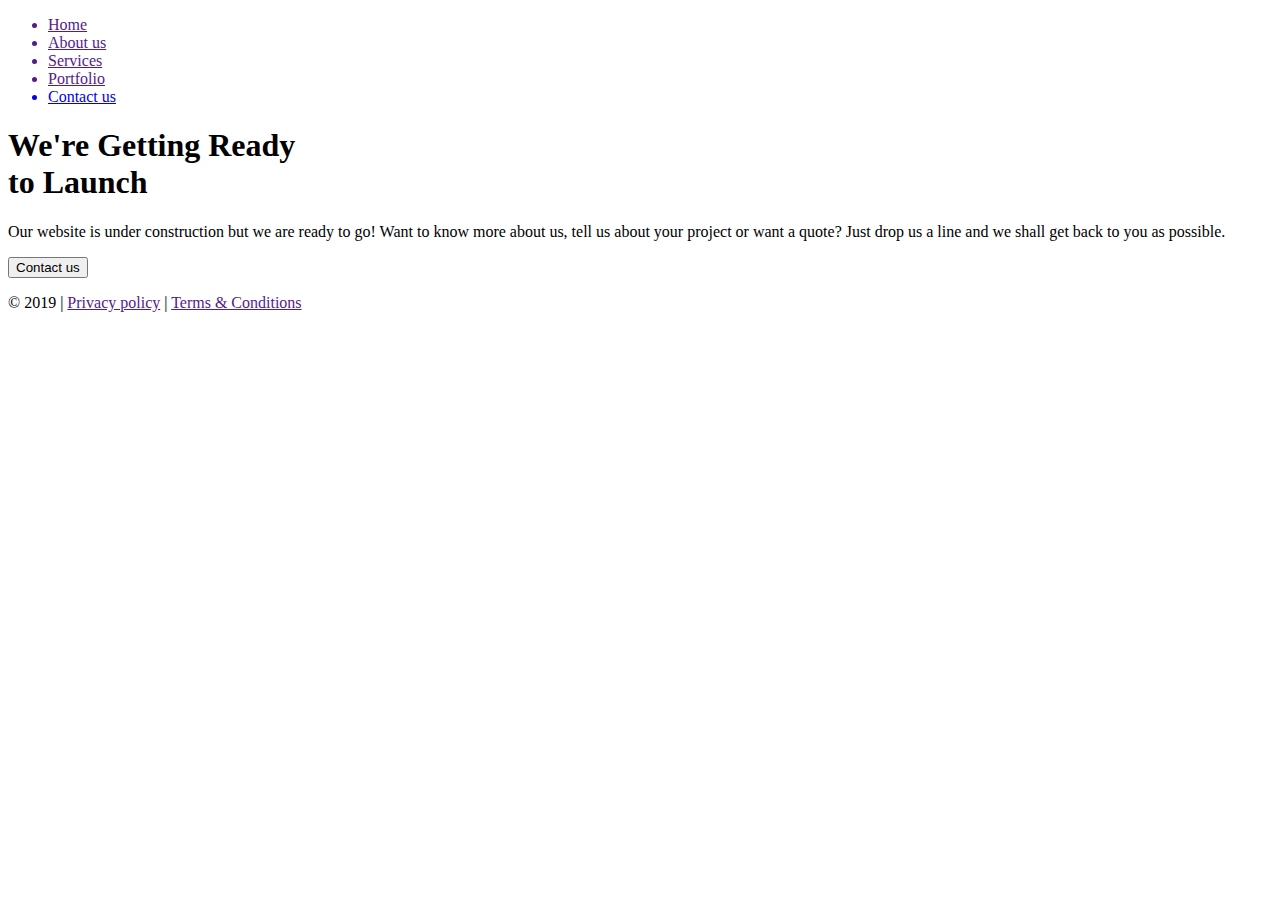
==== index.html @ 1bc379af "Add files via upload" ====
<!DOCTYPE html>
<html>
<head>

	<title>K3 Media</title>


<!-- Yandex.Metrika counter -->
<script type="text/javascript" >
   (function(m,e,t,r,i,k,a){m[i]=m[i]||function(){(m[i].a=m[i].a||[]).push(arguments)};
   m[i].l=1*new Date();k=e.createElement(t),a=e.getElementsByTagName(t)[0],k.async=1,k.src=r,a.parentNode.insertBefore(k,a)})
   (window, document, "script", "https://mc.yandex.ru/metrika/tag.js", "ym");

   ym(56202607, "init", {
        clickmap:true,
        trackLinks:true,
        accurateTrackBounce:true,
        webvisor:true,
        ecommerce:"dataLayer"
   });
</script>
<noscript><div><img src="https://mc.yandex.ru/watch/56202607" style="position:absolute; left:-9999px;" alt="" /></div></noscript>
<!-- /Yandex.Metrika counter -->





<!-- Global site tag (gtag.js) - Google Analytics -->
<script async src="https://www.googletagmanager.com/gtag/js?id=T52NXE4HHP"></script>
<script>
  window.dataLayer = window.dataLayer || [];
  function gtag(){dataLayer.push(arguments);}
  gtag('js', new Date());

  gtag('config', 'T52NXE4HHP');
</script>









	

	<meta charset="utf-8">
	<!-- <META NAME="robots" CONTENT="noindex,nofollow"> -->
	<meta name="viewport" content="width=device-width, initial-scale=1">
	<meta name="description" content="">
	<meta name="keywords" content="">
	<link rel="icon" type="image/ico" href="pictures/k3logo.png" />
	<link rel="stylesheet" type="text/css" href="css/k3styling.css">
	<link rel="stylesheet" type="text/css" href="css/all.css">

</head>

<body>

	<div id="top">

			<div class="home_logo"><a href=""></a></div>
			
			
			<div class="menu">
				<ul>
					<a href=""><li>Home</li></a>
					<a href=""><li>About us</li></a>
					<a href=""><li>Services</li></a>
					<a href=""><li>Portfolio</li></a>
					<a href="mailto:info@k3media.net"><li>Contact us</li></a>
				</ul>
			</div>
		
	</div>






	<main>

		<div class="mobile_logo">
			<i class="fas fa-bars"></i>
			<div class="img"></div>
			<i class="fas fa-search"></i>
		</div>

		<h1>We're Getting Ready<br>to Launch</h1>
		
		<div class="right_msg">
			<p>Our website is under construction but we are ready to go!
				Want to know more about us, tell us about your project or want a quote?
				Just drop us a line and we shall get back to you as possible.
			</p>
			<a href="mailto:info@k3media.net" title="Reach out to us"><button>Contact us</button></a>	
		</div>
		

	</main>



	<footer>
		<div id="footer_left">
			<a href="https://web.facebook.com/K3MediaKE"><i class="fab fa-facebook"></i></a>			
			<a href=""><i class="fab fa-twitter"></i></a>
			<a href="https://www.youtube.com/channel/UCIXK1anv6RQ49JodH1cbdCA"><i class="fab fa-youtube"></i></a>
			<a href=""><i class="fab fa-instagram"></i></a>
			<a href=""><i class="fab fa-google-plus"></i></a>		
		</div>

		<div id="footer_right">
			<p>
				&copy 2019 
				|
				<a href="">Privacy policy</a>
				|
				<a href="">Terms & Conditions</a>
			</p>
			
		</div>

	</footer>



		


</body>
</html>
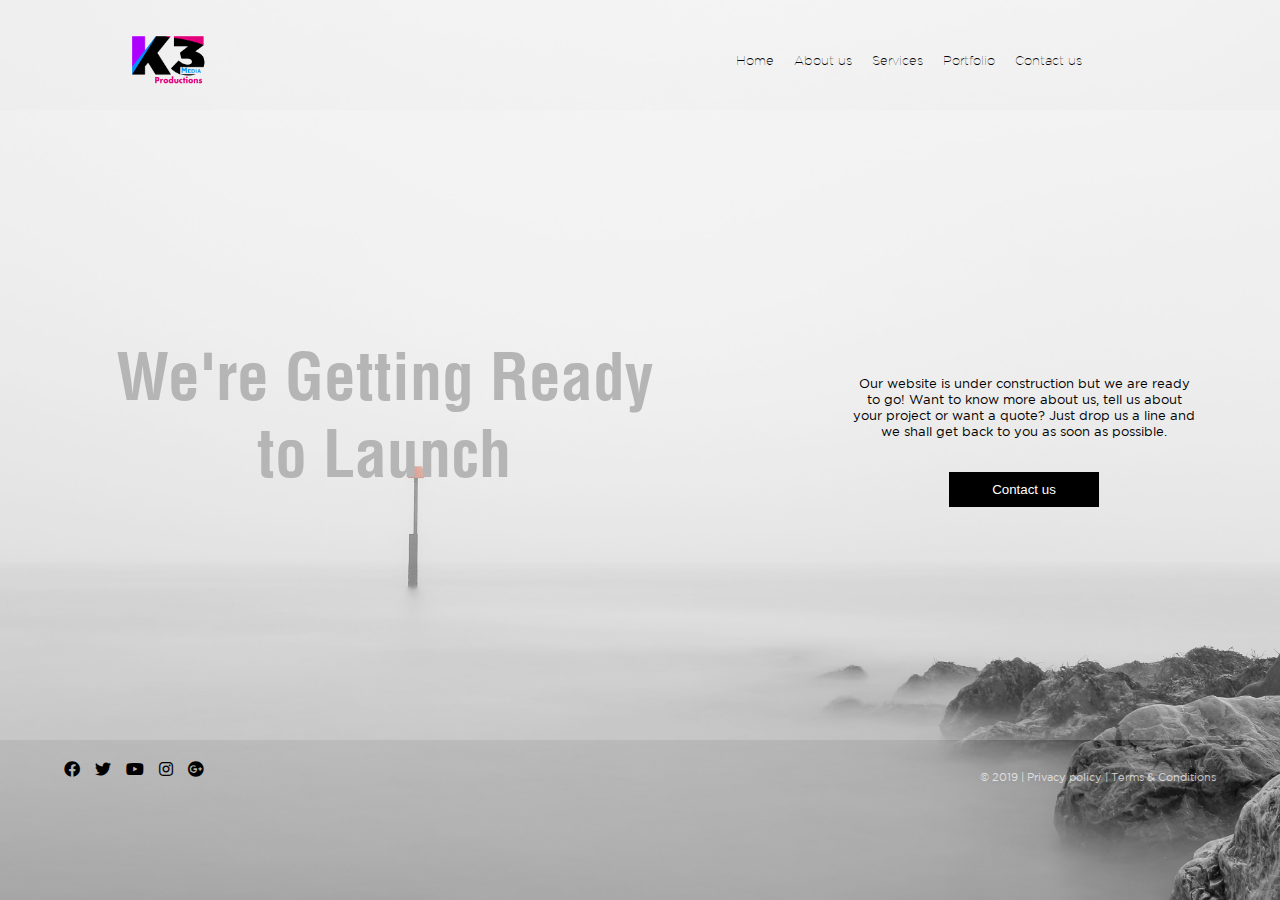
==== commit 975c5183: "Update index.html" ====
--- a/index.html
+++ b/index.html
@@ -94,7 +94,7 @@
 		<div class="right_msg">
 			<p>Our website is under construction but we are ready to go!
 				Want to know more about us, tell us about your project or want a quote?
-				Just drop us a line and we shall get back to you as possible.
+				Just drop us a line and we shall get back to you as soon as possible.
 			</p>
 			<a href="mailto:info@k3media.net" title="Reach out to us"><button>Contact us</button></a>	
 		</div>
@@ -132,4 +132,4 @@
 
 
 </body>
-</html>+</html>
--- a/css/k3styling.css
+++ b/css/k3styling.css
@@ -0,0 +1,251 @@
+@font-face {
+  font-family: Gotham-Thin;
+  src: url(../fonts/Gotham-Thin.ttf);
+}
+
+@font-face {
+  font-family: Gotham-Book;
+  src: url(../fonts/Gotham-Book.ttf);
+}
+
+@font-face {
+  font-family: Gotham-Bold;
+  src: url(../fonts/Gotham-Bold.ttf);
+}
+
+@font-face {
+  font-family: HelveticaLTStd-BoldCond_0;
+  src: url(../fonts/HelveticaLTStd-BoldCond_0.otf);
+}
+
+body{
+	margin:0;
+	padding: 0;
+	background: url('../pictures/carl-revell-WoXTQPBUbPU-unsplash.jpg') no-repeat;
+	/* background: url('../pictures/geoffrey-arduini-ea9Zg7HkFXQ-unsplash.jpg') no-repeat; */
+	background-size: cover;
+	background-attachment: fixed;
+	background-position: center;
+	display: flex;
+	flex-direction: column;
+	align-items: center;
+	justify-content: center;
+}
+
+
+#top{
+	display: flex;
+	justify-content: space-between;	
+	padding: 20px 0 0 0;
+	width: 80vw;
+	height: 10vh;
+}
+
+#top .home_logo{
+	background: url('../pictures/k3logo.png') no-repeat;
+	background-size: contain;
+	width: 80px;
+}
+
+
+#top .menu{
+	/* width: 35vw; */
+	/* background: red; */
+	padding-right: 50px;
+}
+
+#top .menu a{
+	color: black;
+	text-decoration: none;
+}
+
+#top .menu a:hover{
+	color: #e3007b;
+}
+
+#top .menu ul{
+	list-style-type: none;
+	font-family: Gotham-Thin;
+	font-size: 0.8rem;
+}
+
+#top .menu ul li{
+	float: left;
+	padding: 20px 20px 0 0;
+}
+
+
+main{
+	display: flex;
+	justify-content: space-between;
+	align-items: center;
+	flex-wrap: wrap;
+	background: rgba(255,255,255,.2);
+	height: 70vh;
+	width: 100vw;
+	
+}
+
+main .mobile_logo{
+	display: none;
+	
+	align-content: center;
+	justify-content: space-between;
+	height: 60px; 
+	width: 100vw;
+	padding: 10px;
+
+}
+
+main .mobile_logo i{
+	font-size: 1.8rem;
+	padding: 15px 0 0 10px;
+	color: #000;
+}
+
+main .mobile_logo .img{
+	height: 60px;
+	width: 60px;
+	background: url('../pictures/k3logo.png') no-repeat;
+	background-size: contain;
+	border: none;
+}
+
+
+main h1{
+	font-family: HelveticaLTStd-BoldCond_0;
+	font-weight: normal;
+	font-size: 4rem;
+	text-align: center;
+	width: 60vw;
+	color: #b5b5b5;
+}
+
+main .right_msg{
+	display: flex;
+	flex-direction: column;
+	align-items: center;
+	justify-content: center;
+	margin: auto;
+	width: 30vw;
+	
+	padding: 0px;
+	height: 70vh;
+	font-family: Gotham-Book;
+}
+
+main .right_msg p{
+	padding: 20px;
+	text-align: center;
+	font-size: 0.8rem;
+}
+
+main .right_msg button{
+	width: 150px;
+	padding: 10px;
+	border: none;
+	background: black;
+	color: white;
+}
+
+main .right_msg button:hover{
+	background: none;
+	color: #ae00ff;
+	font-weight: bold;
+	border: 1px solid #0090ff;
+	cursor: pointer;
+}
+
+footer{
+	display: flex;
+	justify-content: space-between;
+	/* background: blue;  */
+	height: 5vh;
+	width: 90vw;
+	padding: 20px 0 0 0;
+	font-family: Gotham-Book;
+}
+
+footer .footer_left{
+	display: flex;
+	align-items: center;	
+	justify-content: center;
+	margin: auto;
+}
+
+
+
+footer i{
+	padding: 0 10px 0 0;
+}
+
+footer a{
+	color: black;
+	text-decoration: none;
+}
+
+footer a:hover{
+	color: #e3007b;
+}
+
+footer p{
+	font-size: 0.7rem;
+	color: rgba(255,255,255,0.7);
+}
+
+#footer_right a{
+	color: rgba(255,255,255,0.7);
+}
+
+
+
+
+
+
+
+@media only screen and (max-width: 425px){
+	#top{
+		display: none;
+	}
+
+	main .mobile_logo{
+		display: flex;
+	}
+
+	main{
+		height: 90vh;
+		align-items: flex-start;
+		
+	}
+
+	main h1{
+		width: 100vw;
+		font-size: 2rem;
+		height: 10px;
+	}
+
+	main .right_msg{
+		width: 100vw;
+		padding: 0;
+		height: auto;
+	}
+
+	footer{
+		justify-content: center;
+
+	}
+
+	footer .footer_left{
+		width: 50vw;
+		background: red;
+	}
+
+	footer i{
+		padding: 0 20px 0 0;
+		font-size: 1.2rem;
+	}
+
+	footer p{
+		display: none;
+	}
+}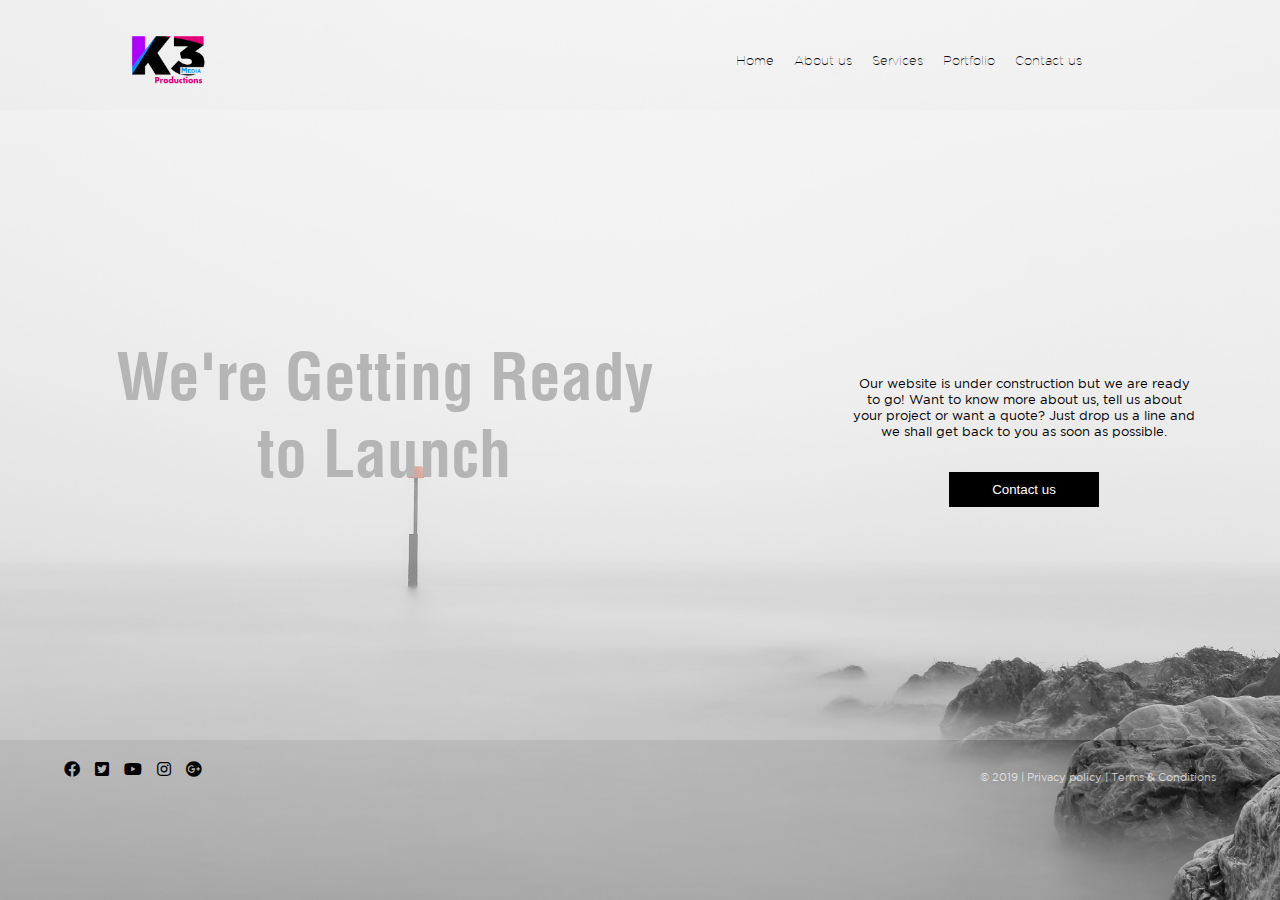
==== commit 61c8a02e: "Update index.html" ====
--- a/index.html
+++ b/index.html
@@ -107,7 +107,7 @@
 	<footer>
 		<div id="footer_left">
 			<a href="https://web.facebook.com/K3MediaKE"><i class="fab fa-facebook"></i></a>			
-			<a href=""><i class="fab fa-twitter"></i></a>
+			<a href=""><i class="fab fa-twitter-square"></i></a>
 			<a href="https://www.youtube.com/channel/UCIXK1anv6RQ49JodH1cbdCA"><i class="fab fa-youtube"></i></a>
 			<a href=""><i class="fab fa-instagram"></i></a>
 			<a href=""><i class="fab fa-google-plus"></i></a>		
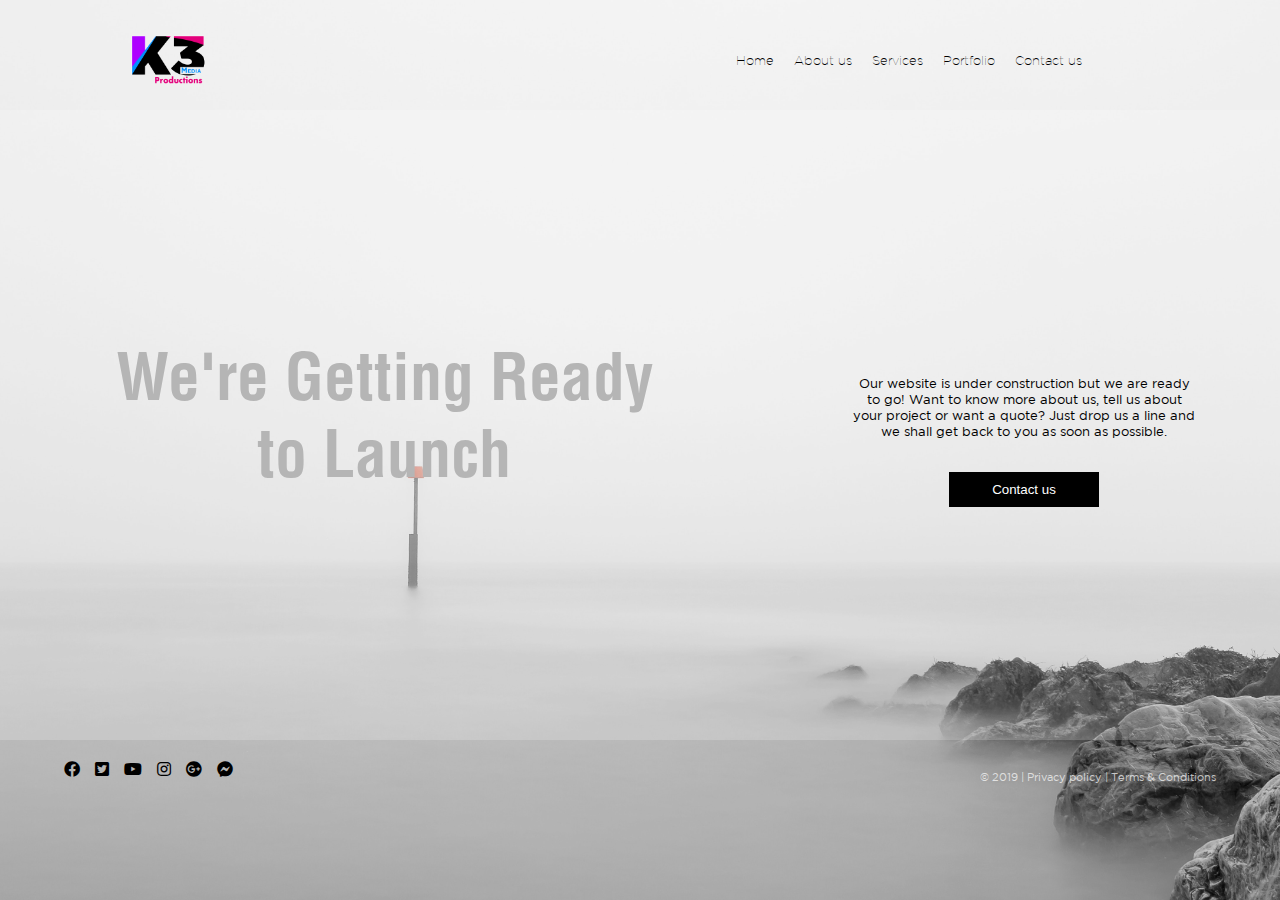
==== commit 8f03c183: "Update index.html" ====
--- a/index.html
+++ b/index.html
@@ -110,7 +110,8 @@
 			<a href=""><i class="fab fa-twitter-square"></i></a>
 			<a href="https://www.youtube.com/channel/UCIXK1anv6RQ49JodH1cbdCA"><i class="fab fa-youtube"></i></a>
 			<a href=""><i class="fab fa-instagram"></i></a>
-			<a href=""><i class="fab fa-google-plus"></i></a>		
+			<a href=""><i class="fab fa-google-plus"></i></a>
+			<a href="m.me/K3MediaKE"><i class="fab fa-facebook-messenger"></i></a>
 		</div>
 
 		<div id="footer_right">
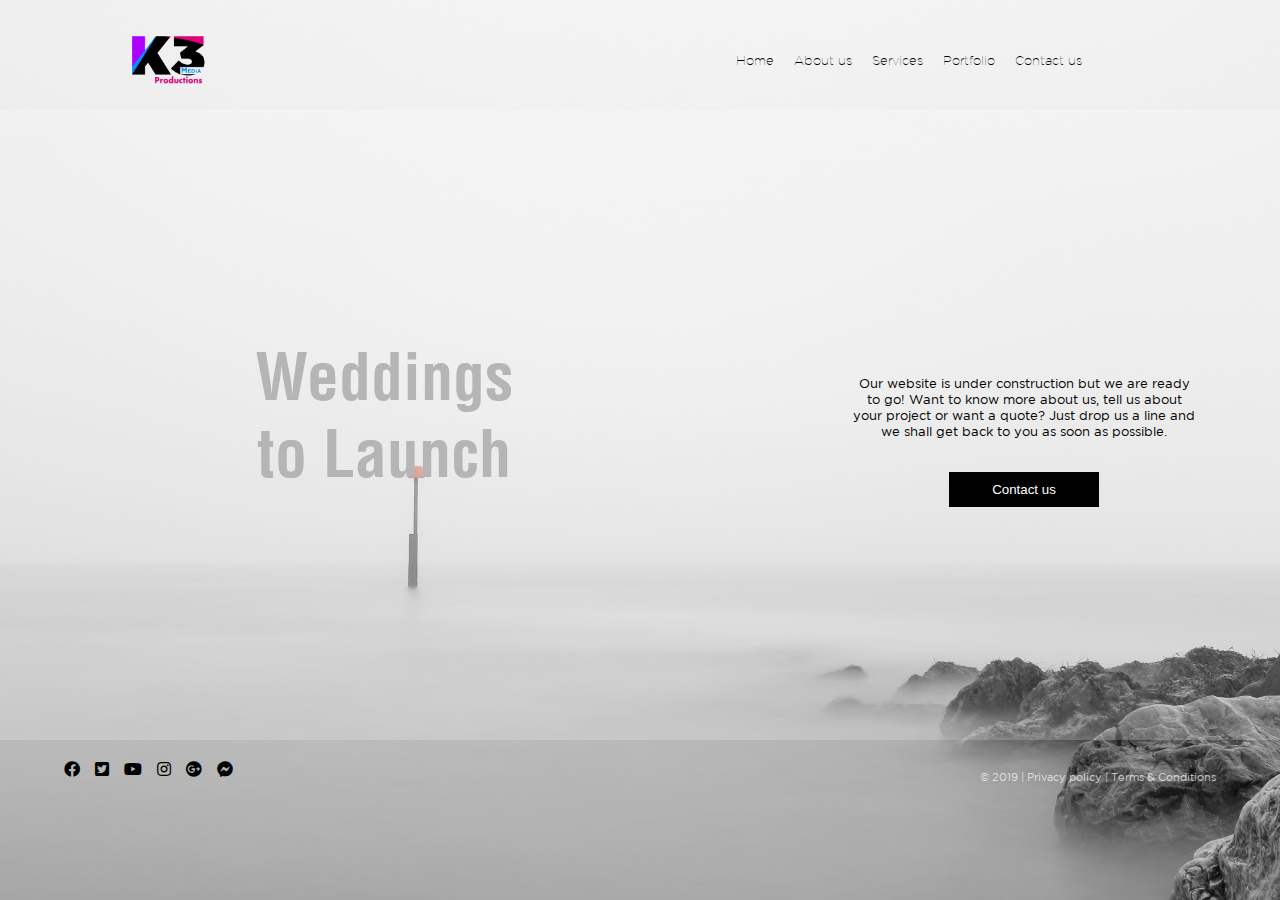
==== commit 7a7f93e1: "Update index.html" ====
--- a/index.html
+++ b/index.html
@@ -27,14 +27,15 @@
 
 
 <!-- Global site tag (gtag.js) - Google Analytics -->
-<script async src="https://www.googletagmanager.com/gtag/js?id=T52NXE4HHP"></script>
+<script async src="https://www.googletagmanager.com/gtag/js?id=UA-126725333-7"></script>
 <script>
   window.dataLayer = window.dataLayer || [];
   function gtag(){dataLayer.push(arguments);}
   gtag('js', new Date());
 
-  gtag('config', 'T52NXE4HHP');
+  gtag('config', 'UA-126725333-7');
 </script>
+
 
 
 
@@ -89,7 +90,7 @@
 			<i class="fas fa-search"></i>
 		</div>
 
-		<h1>We're Getting Ready<br>to Launch</h1>
+		<h1>Weddings<br>to Launch</h1>
 		
 		<div class="right_msg">
 			<p>Our website is under construction but we are ready to go!
@@ -111,7 +112,7 @@
 			<a href="https://www.youtube.com/channel/UCIXK1anv6RQ49JodH1cbdCA"><i class="fab fa-youtube"></i></a>
 			<a href=""><i class="fab fa-instagram"></i></a>
 			<a href=""><i class="fab fa-google-plus"></i></a>
-			<a href="m.me/K3MediaKE"><i class="fab fa-facebook-messenger"></i></a>
+			<a href="https://m.me/K3MediaKE"><i class="fab fa-facebook-messenger"></i></a>
 		</div>
 
 		<div id="footer_right">
--- a/css/k3styling.css
+++ b/css/k3styling.css
@@ -81,7 +81,7 @@
 	align-items: center;
 	flex-wrap: wrap;
 	background: rgba(255,255,255,.2);
-	height: 70vh;
+	
 	width: 100vw;
 	
 }
@@ -248,4 +248,4 @@
 	footer p{
 		display: none;
 	}
-}+}
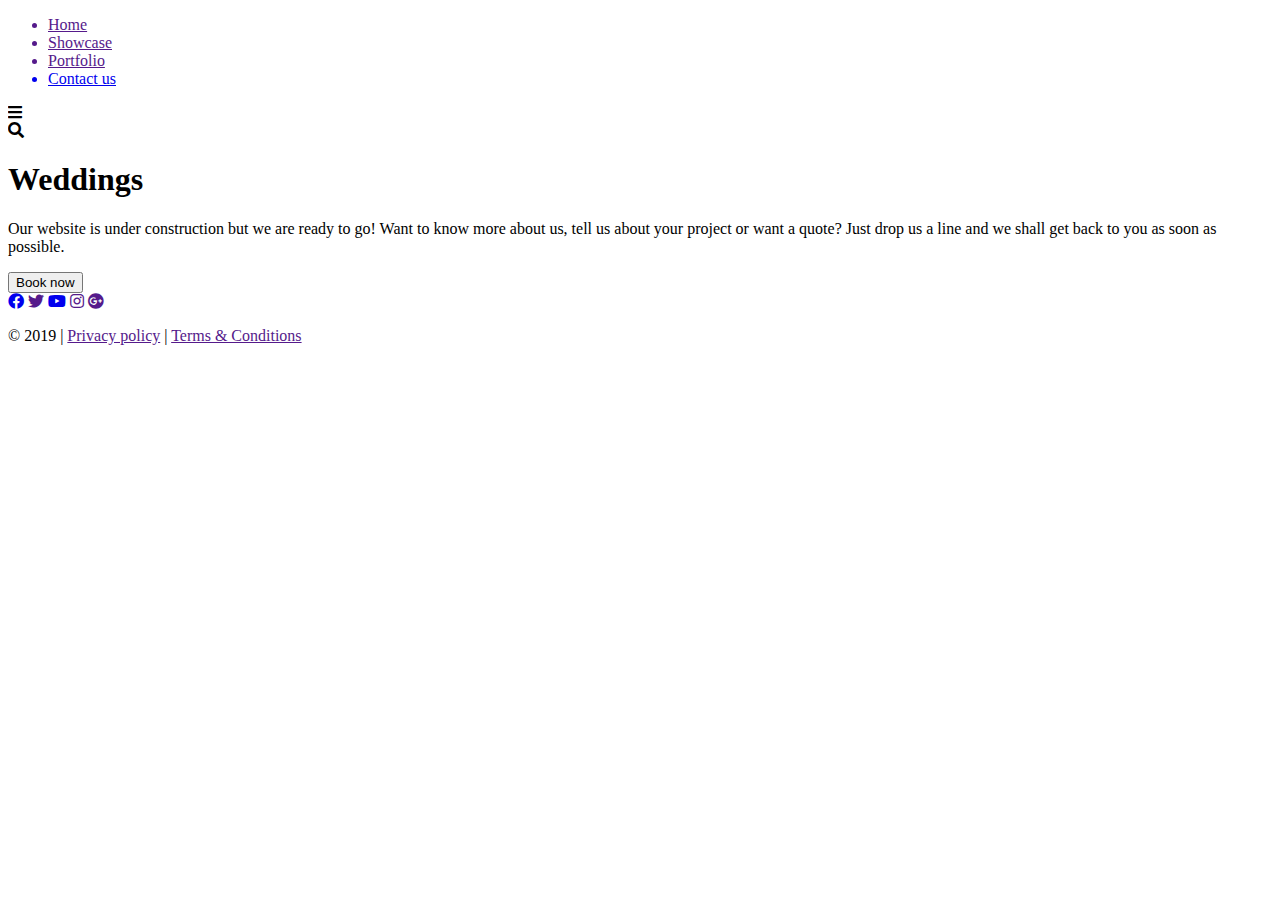
==== commit 583e8164: "Update index.html" ====
--- a/index.html
+++ b/index.html
@@ -50,10 +50,10 @@
 	<meta charset="utf-8">
 	<!-- <META NAME="robots" CONTENT="noindex,nofollow"> -->
 	<meta name="viewport" content="width=device-width, initial-scale=1">
-	<meta name="description" content="">
-	<meta name="keywords" content="">
+	<meta name="description" content="k3 Media Weddings">
+	<meta name="keywords" content="Weddings">
 	<link rel="icon" type="image/ico" href="pictures/k3logo.png" />
-	<link rel="stylesheet" type="text/css" href="css/k3styling.css">
+	<link rel="stylesheet" type="text/css" href="css/k3WeddingsStyling.css">
 	<link rel="stylesheet" type="text/css" href="css/all.css">
 
 </head>
@@ -68,8 +68,7 @@
 			<div class="menu">
 				<ul>
 					<a href=""><li>Home</li></a>
-					<a href=""><li>About us</li></a>
-					<a href=""><li>Services</li></a>
+					<a href=""><li>Showcase</li></a>
 					<a href=""><li>Portfolio</li></a>
 					<a href="mailto:info@k3media.net"><li>Contact us</li></a>
 				</ul>
@@ -90,14 +89,14 @@
 			<i class="fas fa-search"></i>
 		</div>
 
-		<h1>Weddings<br>to Launch</h1>
-		
+
 		<div class="right_msg">
+			<h1>Weddings</h1>
 			<p>Our website is under construction but we are ready to go!
 				Want to know more about us, tell us about your project or want a quote?
 				Just drop us a line and we shall get back to you as soon as possible.
 			</p>
-			<a href="mailto:info@k3media.net" title="Reach out to us"><button>Contact us</button></a>	
+			<a href="mailto:info@k3media.net" title="Reach out to us"><button>Book now</button></a>	
 		</div>
 		
 
@@ -108,11 +107,10 @@
 	<footer>
 		<div id="footer_left">
 			<a href="https://web.facebook.com/K3MediaKE"><i class="fab fa-facebook"></i></a>			
-			<a href=""><i class="fab fa-twitter-square"></i></a>
+			<a href=""><i class="fab fa-twitter"></i></a>
 			<a href="https://www.youtube.com/channel/UCIXK1anv6RQ49JodH1cbdCA"><i class="fab fa-youtube"></i></a>
 			<a href=""><i class="fab fa-instagram"></i></a>
-			<a href=""><i class="fab fa-google-plus"></i></a>
-			<a href="https://m.me/K3MediaKE"><i class="fab fa-facebook-messenger"></i></a>
+			<a href=""><i class="fab fa-google-plus"></i></a>		
 		</div>
 
 		<div id="footer_right">
